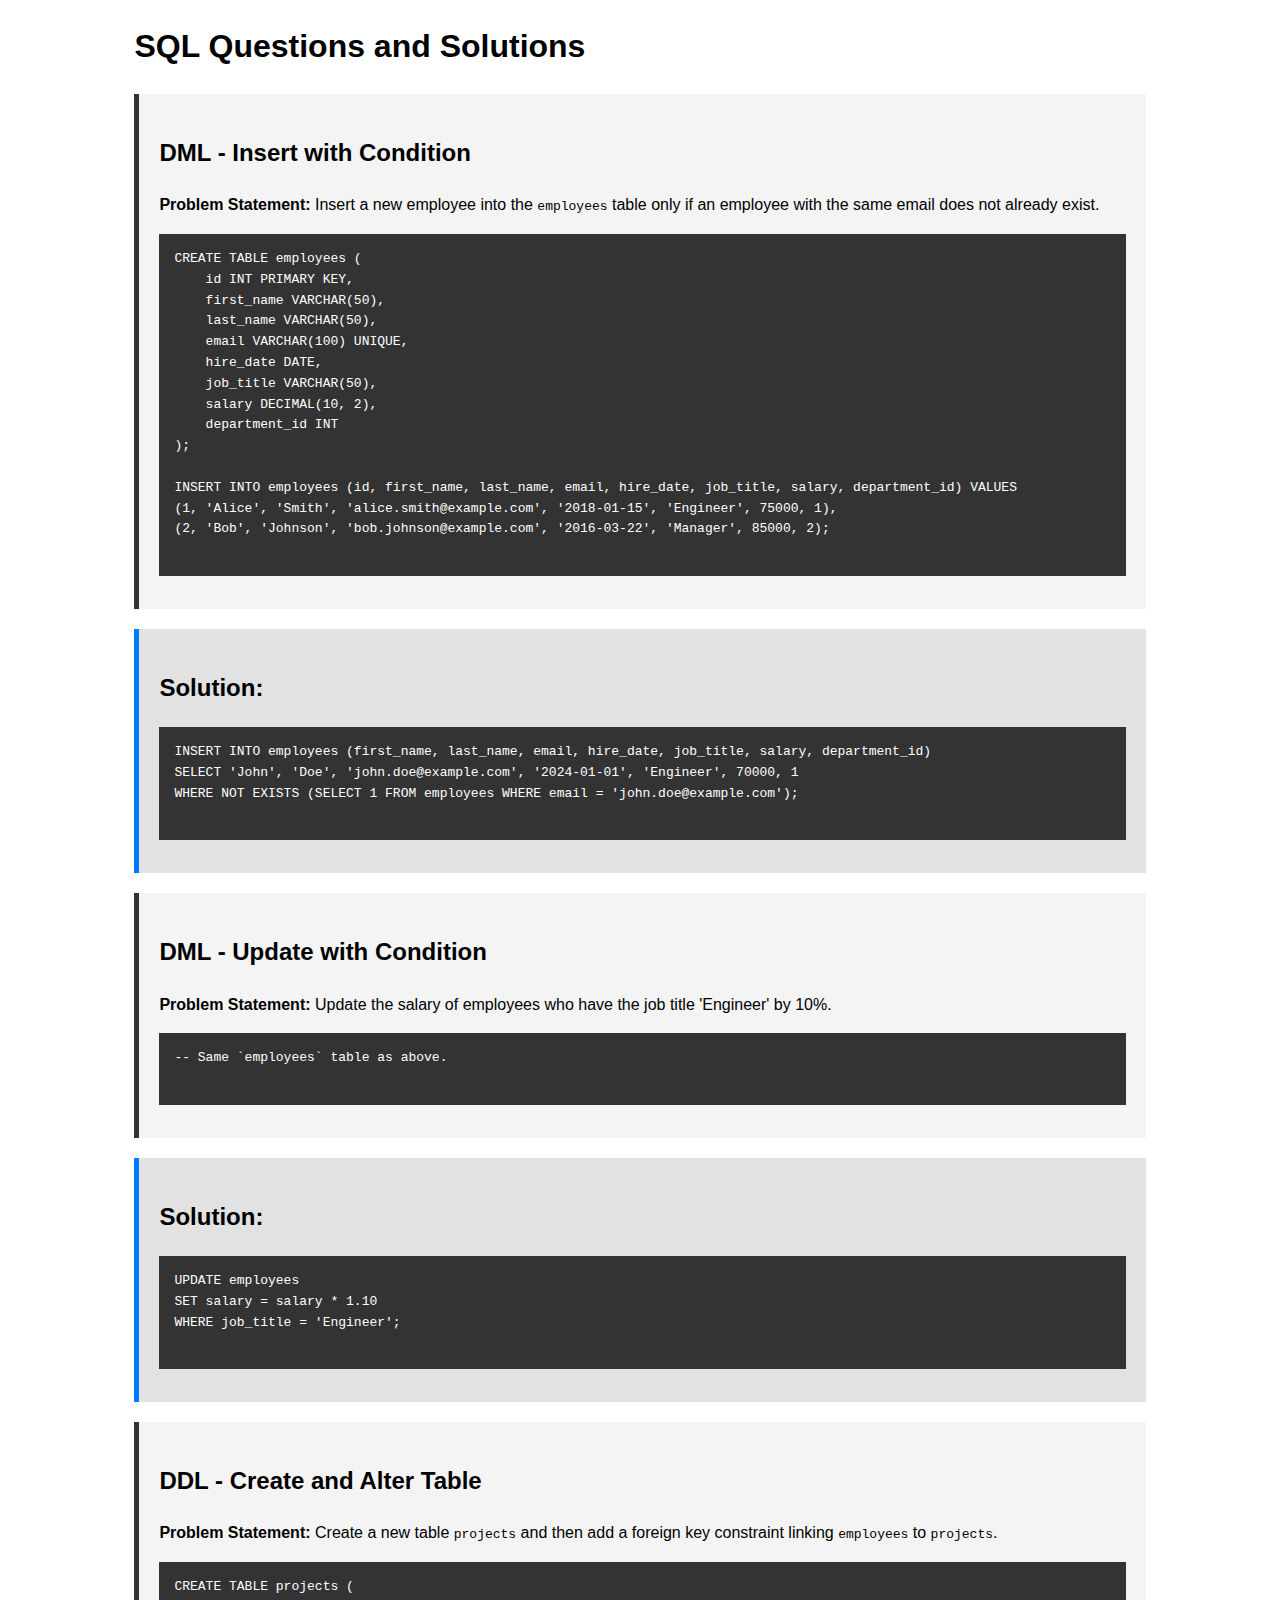
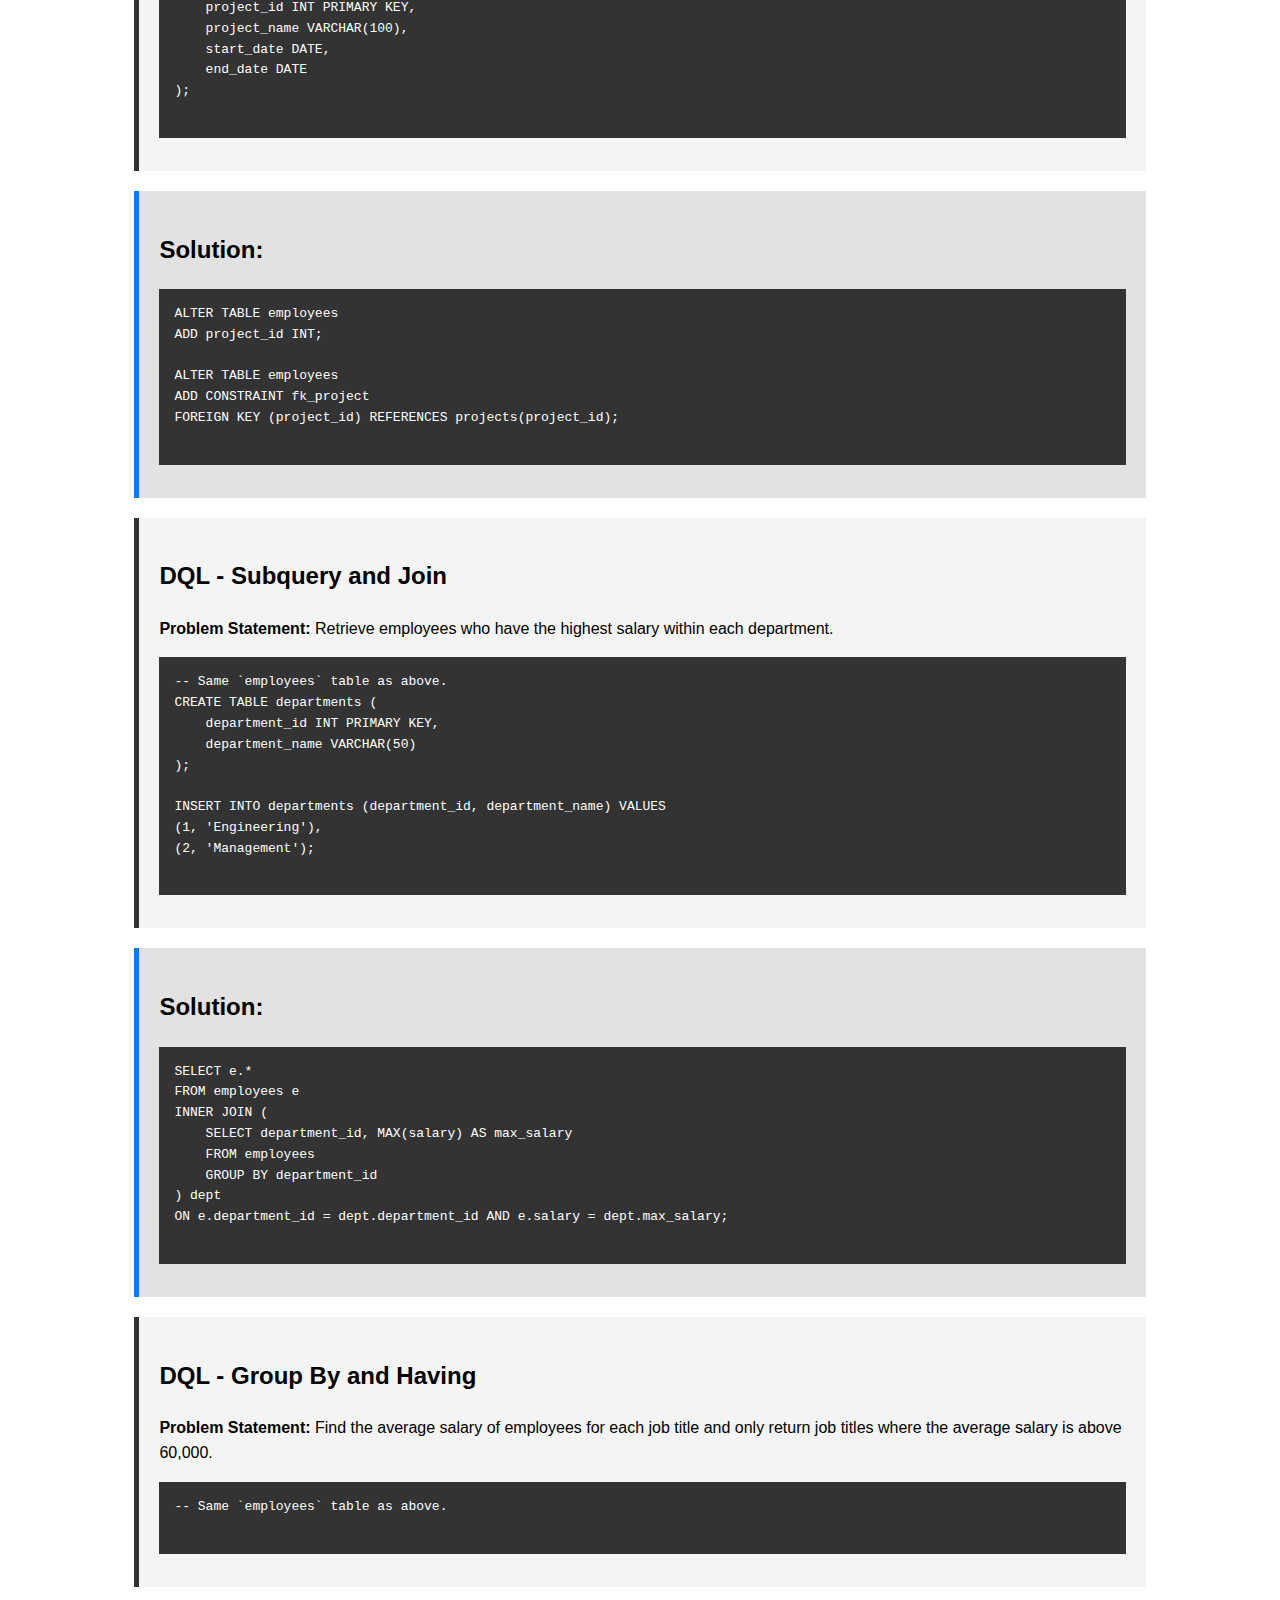
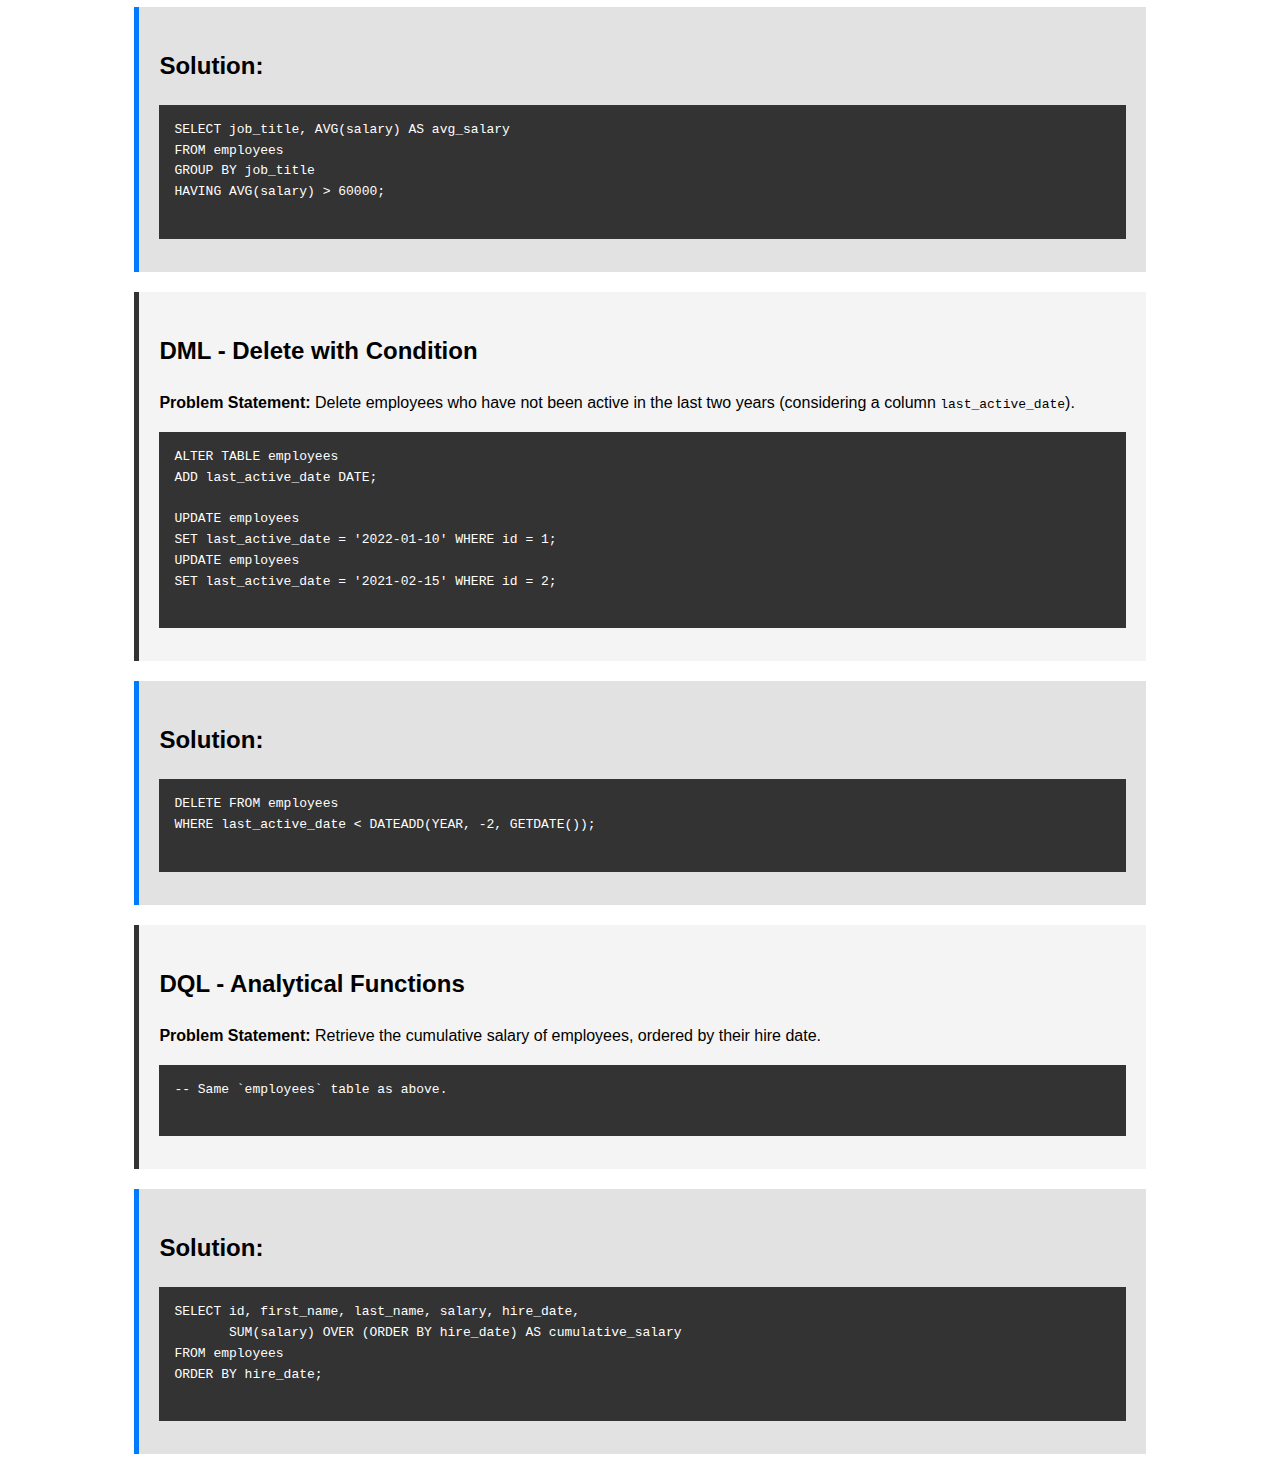
==== sql.html @ 1c401915 "Create sql.html" ====
<!DOCTYPE html>
<html lang="en">
<head>
    <meta charset="UTF-8">
    <meta name="viewport" content="width=device-width, initial-scale=1.0">
    <title>SQL Questions and Solutions</title>
    <style>
        body {
            font-family: Arial, sans-serif;
            line-height: 1.6;
        }
        .container {
            width: 80%;
            margin: 0 auto;
        }
        .question {
            background-color: #f4f4f4;
            padding: 20px;
            margin: 20px 0;
            border-left: 5px solid #333;
        }
        .solution {
            background-color: #e2e2e2;
            padding: 20px;
            margin: 20px 0;
            border-left: 5px solid #007BFF;
        }
        pre {
            background-color: #333;
            color: #fff;
            padding: 15px;
            overflow-x: auto;
        }
    </style>
</head>
<body>
    <div class="container">
        <h1>SQL Questions and Solutions</h1>

        <div class="question">
            <h2>DML - Insert with Condition</h2>
            <p><strong>Problem Statement:</strong> Insert a new employee into the <code>employees</code> table only if an employee with the same email does not already exist.</p>
            <pre>
CREATE TABLE employees (
    id INT PRIMARY KEY,
    first_name VARCHAR(50),
    last_name VARCHAR(50),
    email VARCHAR(100) UNIQUE,
    hire_date DATE,
    job_title VARCHAR(50),
    salary DECIMAL(10, 2),
    department_id INT
);

INSERT INTO employees (id, first_name, last_name, email, hire_date, job_title, salary, department_id) VALUES
(1, 'Alice', 'Smith', 'alice.smith@example.com', '2018-01-15', 'Engineer', 75000, 1),
(2, 'Bob', 'Johnson', 'bob.johnson@example.com', '2016-03-22', 'Manager', 85000, 2);
            </pre>
        </div>
        <div class="solution">
            <h2>Solution:</h2>
            <pre>
INSERT INTO employees (first_name, last_name, email, hire_date, job_title, salary, department_id)
SELECT 'John', 'Doe', 'john.doe@example.com', '2024-01-01', 'Engineer', 70000, 1
WHERE NOT EXISTS (SELECT 1 FROM employees WHERE email = 'john.doe@example.com');
            </pre>
        </div>

        <div class="question">
            <h2>DML - Update with Condition</h2>
            <p><strong>Problem Statement:</strong> Update the salary of employees who have the job title 'Engineer' by 10%.</p>
            <pre>
-- Same `employees` table as above.
            </pre>
        </div>
        <div class="solution">
            <h2>Solution:</h2>
            <pre>
UPDATE employees
SET salary = salary * 1.10
WHERE job_title = 'Engineer';
            </pre>
        </div>

        <div class="question">
            <h2>DDL - Create and Alter Table</h2>
            <p><strong>Problem Statement:</strong> Create a new table <code>projects</code> and then add a foreign key constraint linking <code>employees</code> to <code>projects</code>.</p>
            <pre>
CREATE TABLE projects (
    project_id INT PRIMARY KEY,
    project_name VARCHAR(100),
    start_date DATE,
    end_date DATE
);
            </pre>
        </div>
        <div class="solution">
            <h2>Solution:</h2>
            <pre>
ALTER TABLE employees
ADD project_id INT;

ALTER TABLE employees
ADD CONSTRAINT fk_project
FOREIGN KEY (project_id) REFERENCES projects(project_id);
            </pre>
        </div>

        <div class="question">
            <h2>DQL - Subquery and Join</h2>
            <p><strong>Problem Statement:</strong> Retrieve employees who have the highest salary within each department.</p>
            <pre>
-- Same `employees` table as above.
CREATE TABLE departments (
    department_id INT PRIMARY KEY,
    department_name VARCHAR(50)
);

INSERT INTO departments (department_id, department_name) VALUES
(1, 'Engineering'),
(2, 'Management');
            </pre>
        </div>
        <div class="solution">
            <h2>Solution:</h2>
            <pre>
SELECT e.*
FROM employees e
INNER JOIN (
    SELECT department_id, MAX(salary) AS max_salary
    FROM employees
    GROUP BY department_id
) dept
ON e.department_id = dept.department_id AND e.salary = dept.max_salary;
            </pre>
        </div>

        <div class="question">
            <h2>DQL - Group By and Having</h2>
            <p><strong>Problem Statement:</strong> Find the average salary of employees for each job title and only return job titles where the average salary is above 60,000.</p>
            <pre>
-- Same `employees` table as above.
            </pre>
        </div>
        <div class="solution">
            <h2>Solution:</h2>
            <pre>
SELECT job_title, AVG(salary) AS avg_salary
FROM employees
GROUP BY job_title
HAVING AVG(salary) > 60000;
            </pre>
        </div>

        <div class="question">
            <h2>DML - Delete with Condition</h2>
            <p><strong>Problem Statement:</strong> Delete employees who have not been active in the last two years (considering a column <code>last_active_date</code>).</p>
            <pre>
ALTER TABLE employees
ADD last_active_date DATE;

UPDATE employees
SET last_active_date = '2022-01-10' WHERE id = 1;
UPDATE employees
SET last_active_date = '2021-02-15' WHERE id = 2;
            </pre>
        </div>
        <div class="solution">
            <h2>Solution:</h2>
            <pre>
DELETE FROM employees
WHERE last_active_date < DATEADD(YEAR, -2, GETDATE());
            </pre>
        </div>

        <div class="question">
            <h2>DQL - Analytical Functions</h2>
            <p><strong>Problem Statement:</strong> Retrieve the cumulative salary of employees, ordered by their hire date.</p>
            <pre>
-- Same `employees` table as above.
            </pre>
        </div>
        <div class="solution">
            <h2>Solution:</h2>
            <pre>
SELECT id, first_name, last_name, salary, hire_date,
       SUM(salary) OVER (ORDER BY hire_date) AS cumulative_salary
FROM employees
ORDER BY hire_date;
            </pre>
        </div>

    </div>
</body>
</html>
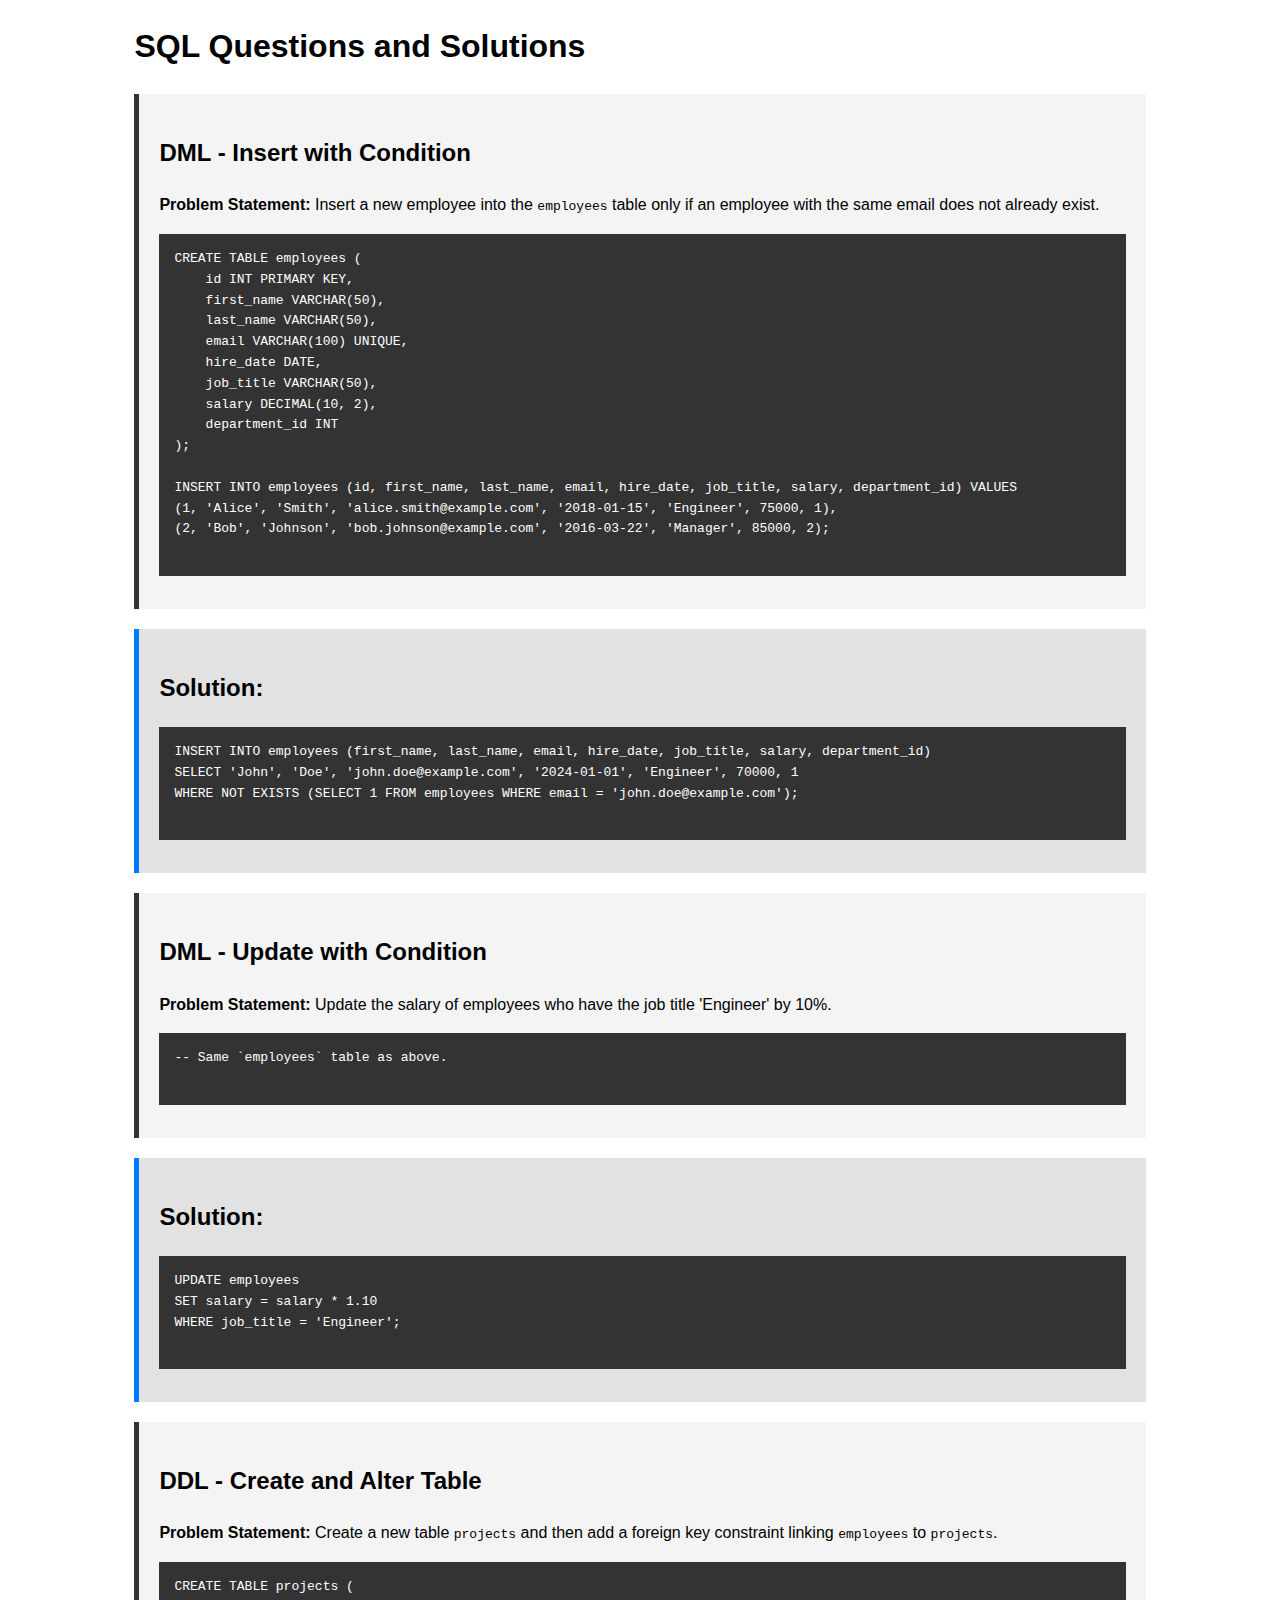
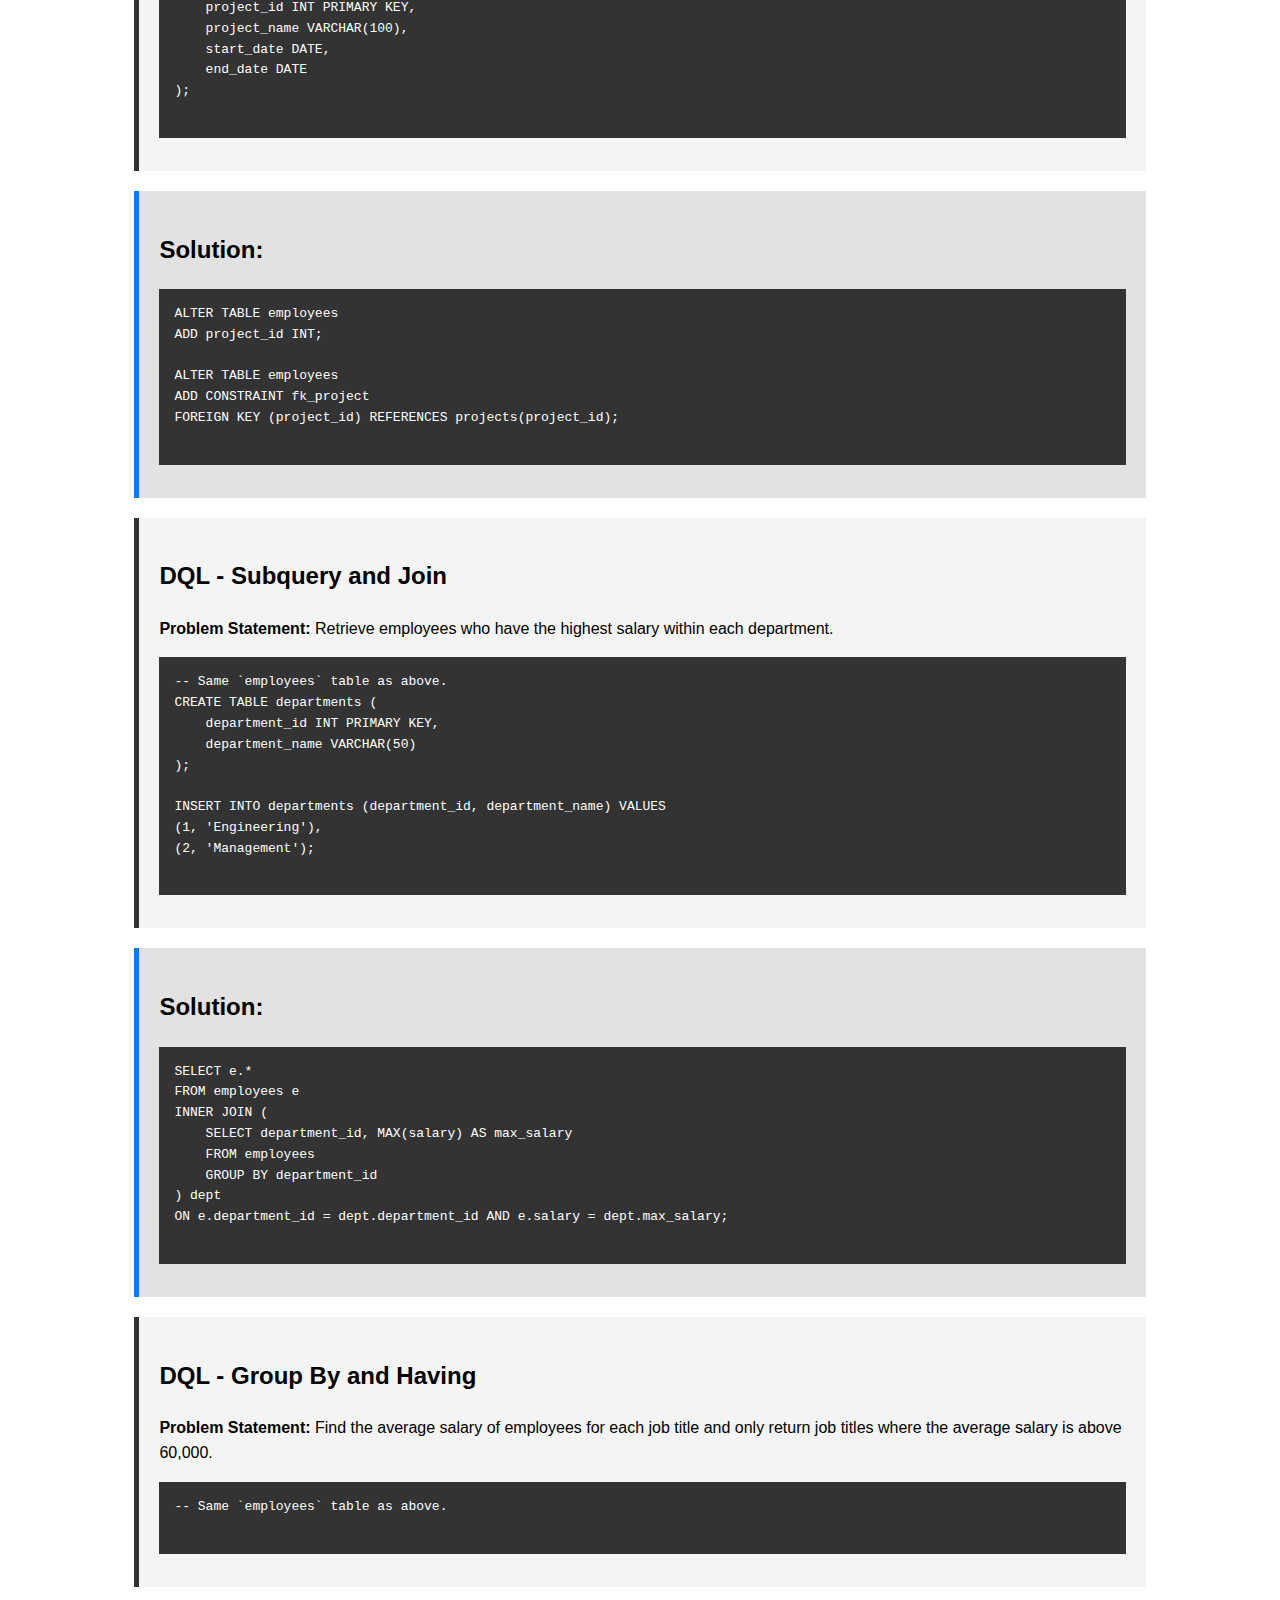
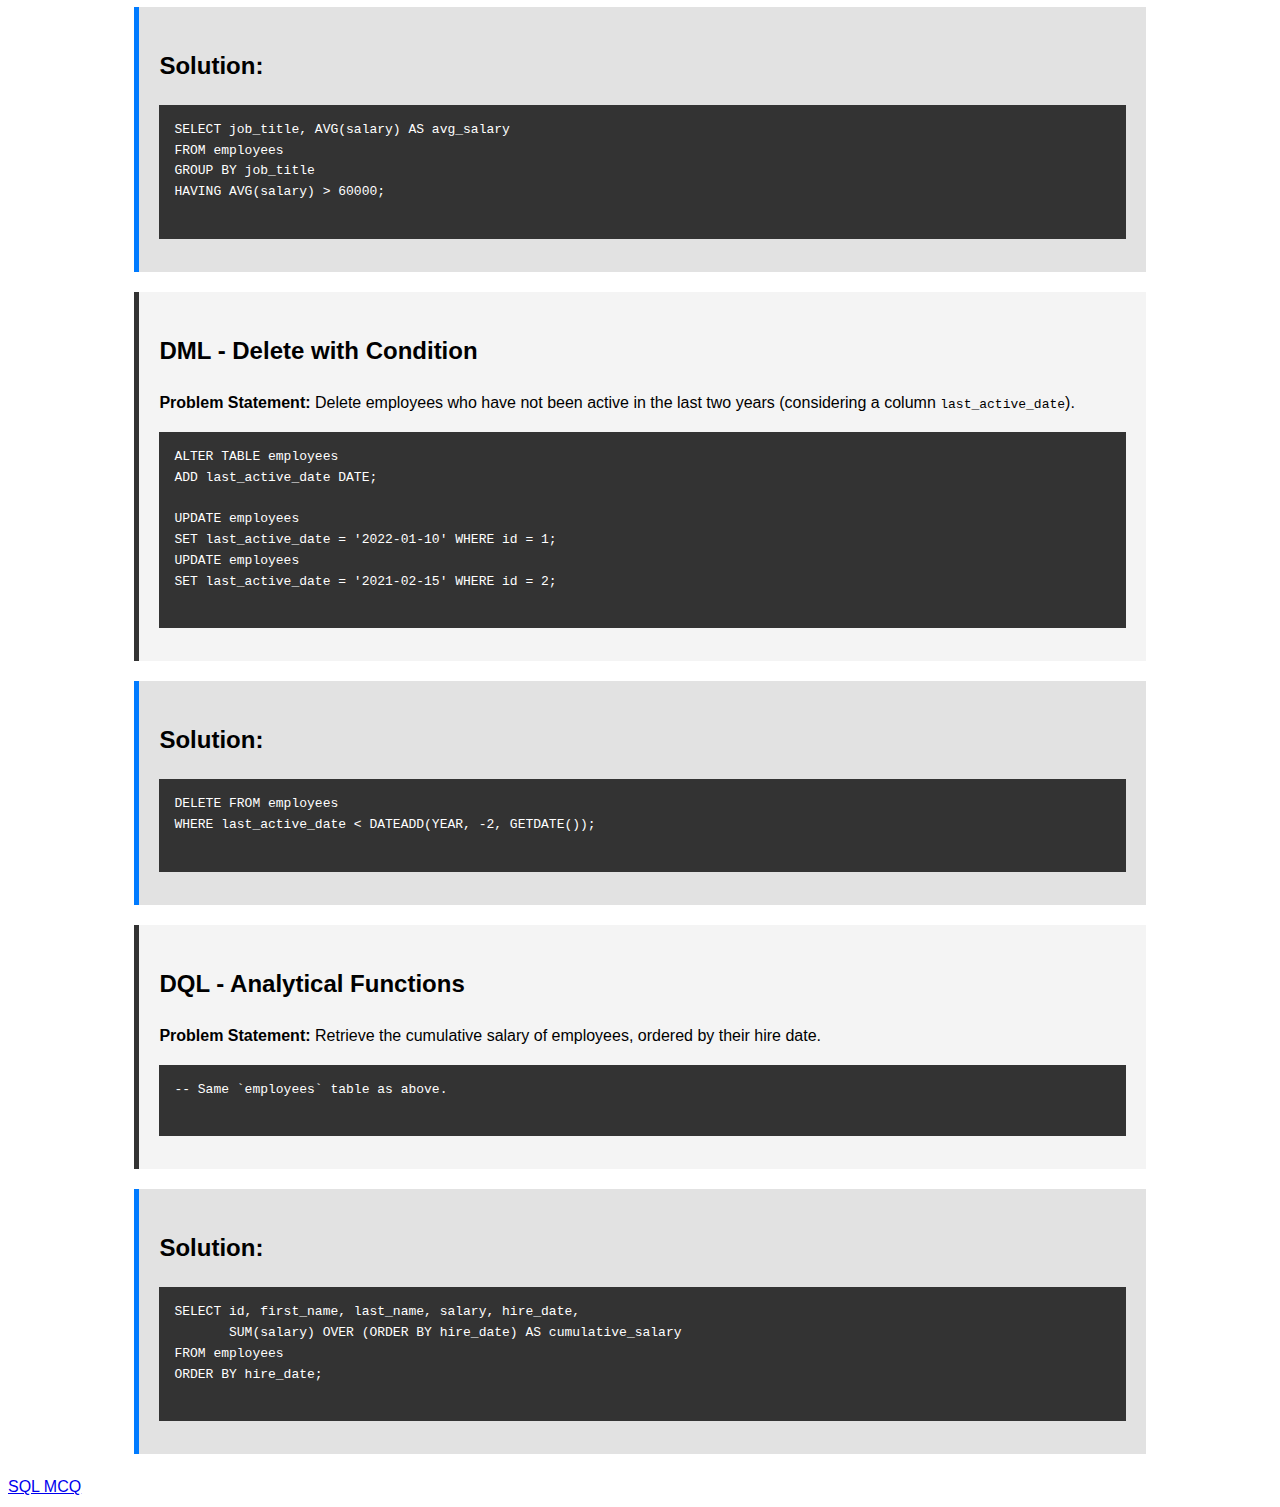
==== commit 24c3e752: "Update sql.html" ====
--- a/sql.html
+++ b/sql.html
@@ -191,5 +191,7 @@
         </div>
 
     </div>
+
+    <a href="https://testbook.com/objective-questions/mcq-on-mysql--6001479089ee774a7aea7102">SQL MCQ</a>
 </body>
 </html>
